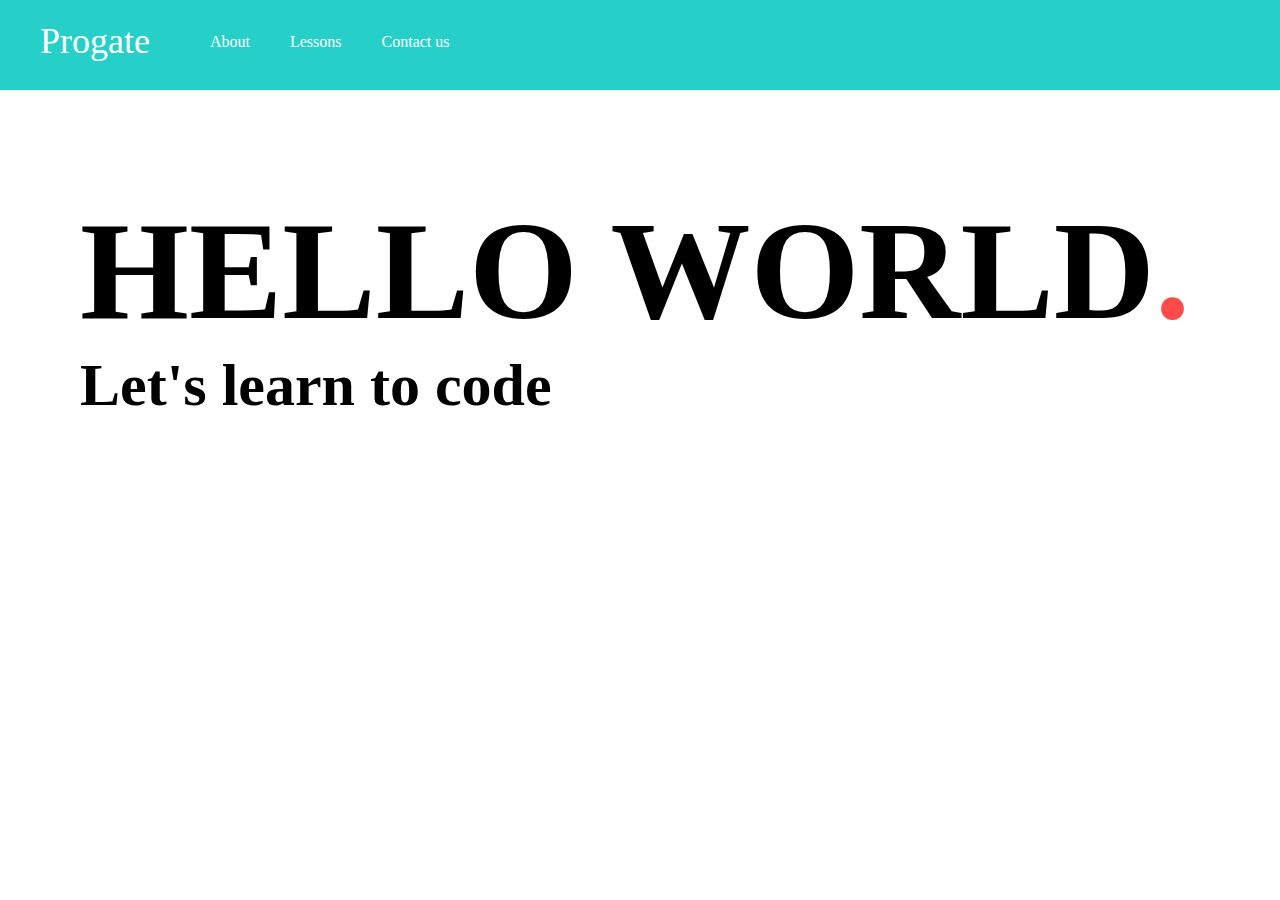
==== HTML & CSS Dojo I/index.html @ 381f9e98 "HTML & CSS Dojo I - The Top Section" ====
<!DOCTYPE html>
<html>
  <head>
    <meta charset="utf-8">
    <title>Progate</title>
    <link rel="stylesheet" href="stylesheet.css">
  </head>
  <body>
    <!-- Write your code below -->
    <div class="header">
      <div class="header-logo">Progate</div>
      <div class="header-list">
        <ul>
          <li>About</li>
          <li>Lessons</li>
          <li>Contact us</li>
        </ul>
      </div>
    </div>

    <div class="main">
      <div class="copy-container">
        <h1>HELLO WORLD<span>.</span></h1>
        <h2>Let's learn to code</h2>
      </div>
    </div>
  </body>
</html>
---- HTML & CSS Dojo I/stylesheet.css ----
/* Reset CSS (DO NOT DELETE) */
html,
body,
ul,
ol,
li,
h1,
h2,
h3,
h4,
h5,
h6,
p,
form,
input,
div {
  margin: 0;
  padding: 0;
}

body {
  font-family: "Avenir Next";
}

li {
  list-style: none;
}

/* Write your code below */
.header {
  background-color: #26d0c9;
  color: #fff;
  height: 90px;
}

.header-logo {
  float: left;
  font-size: 36px;
  padding: 20px 40px;
}

.header-list {
  float: left;
}

.header-list li {
  float: left;
  padding: 33px 20px;
}

.main {
  padding: 100px 80px;
}

.copy-container h1 {
  font-size: 140px;
}

.copy-container h2 {
  font-size: 60px;
}

.copy-container span {
  color: #ff4a4a;
}
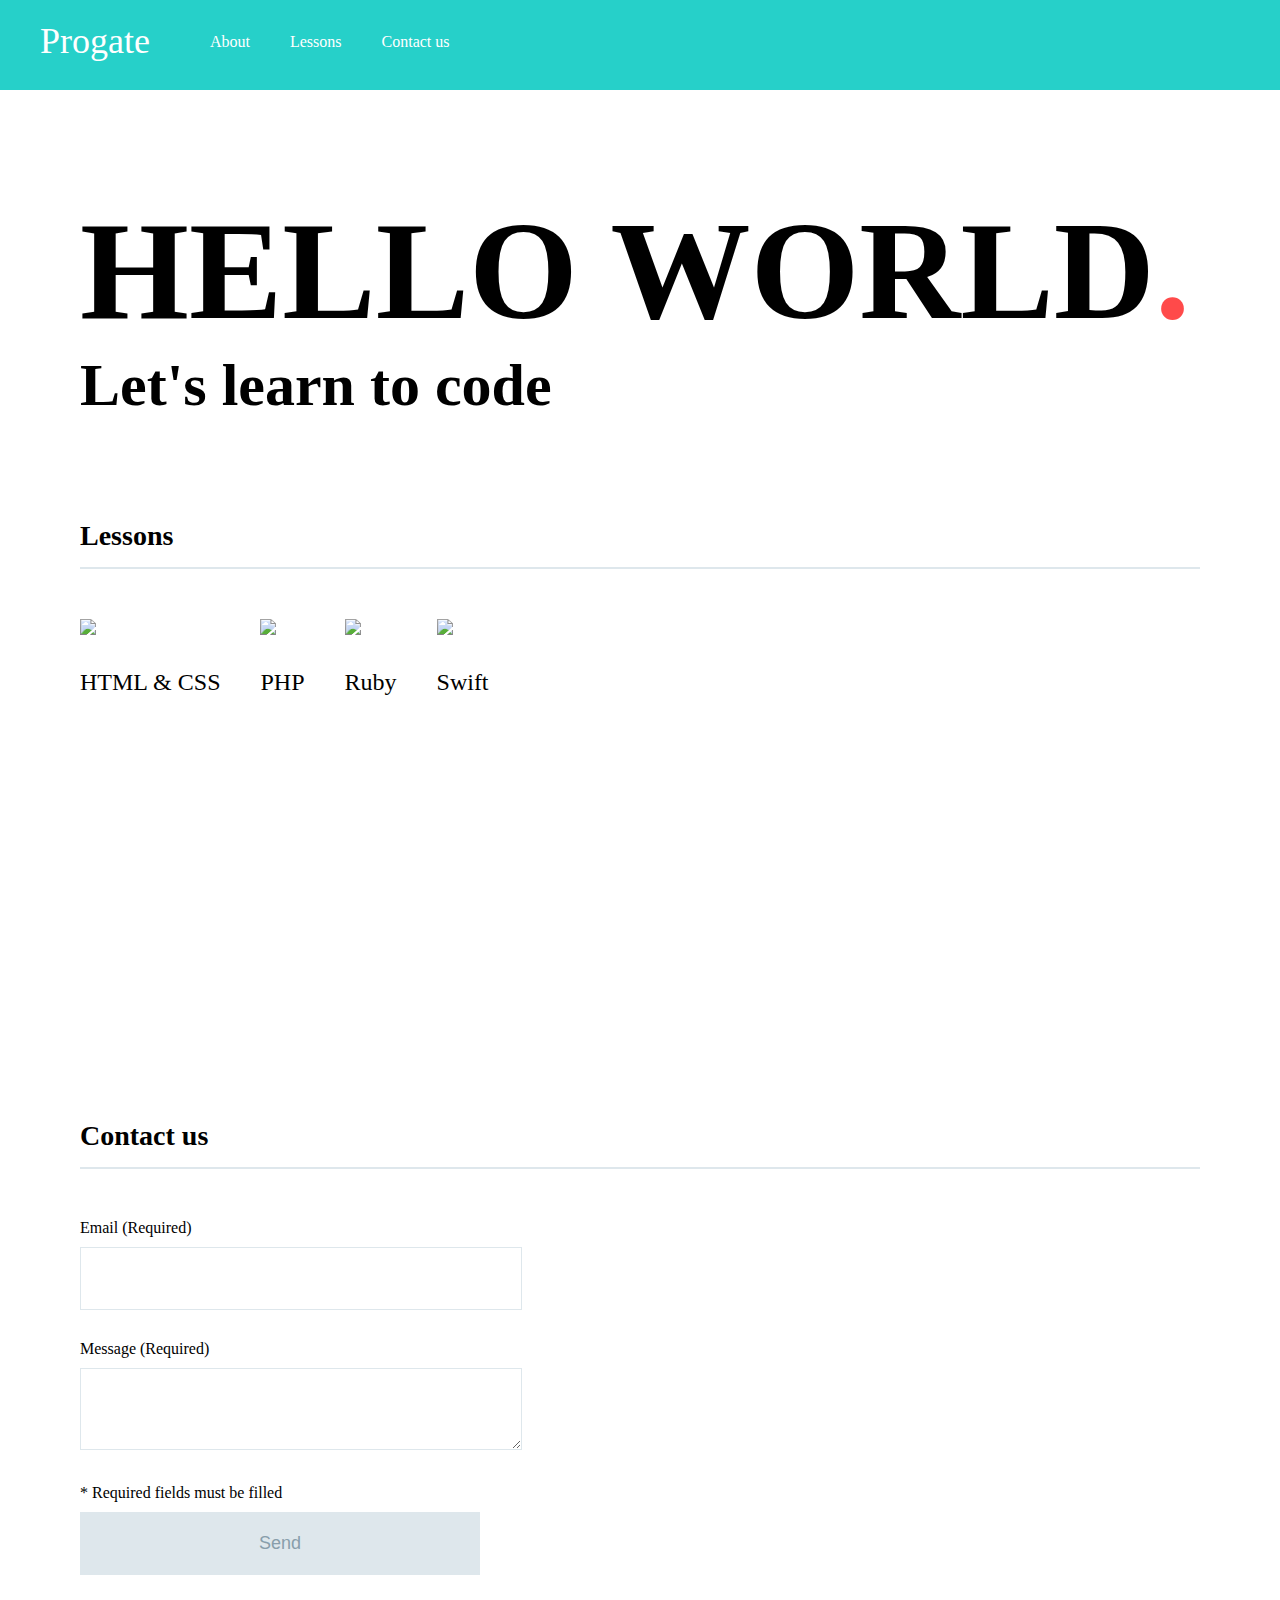
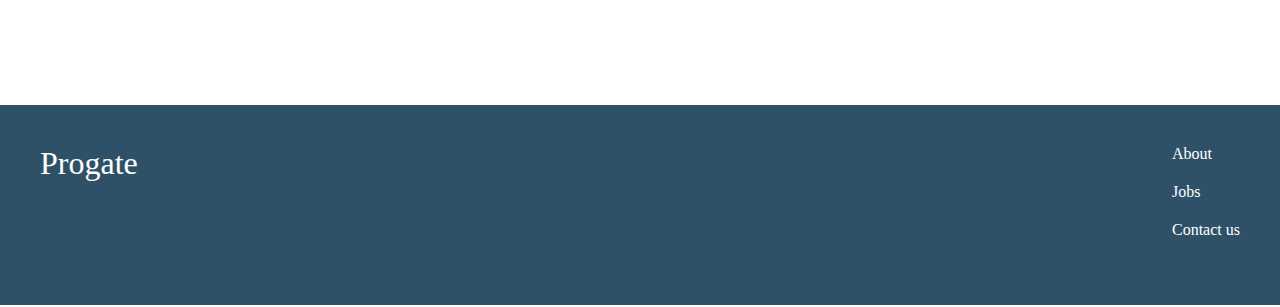
==== commit d9061769: "HTML & CSS Dojo I - The Footer" ====
--- a/HTML & CSS Dojo I/index.html
+++ b/HTML & CSS Dojo I/index.html
@@ -23,6 +23,47 @@
         <h1>HELLO WORLD<span>.</span></h1>
         <h2>Let's learn to code</h2>
       </div>
+      
+      <div class="contents">
+        <h3 class="section-title">Lessons</h3>
+        <div class="contents-item">
+          <img src="https://s3-ap-northeast-1.amazonaws.com/progate/shared/images/lesson/html/study/html.svg">
+          <p>HTML & CSS</p>
+        </div>
+        <div class="contents-item">
+          <img src="https://s3-ap-northeast-1.amazonaws.com/progate/shared/images/lesson/html/study/php.svg">
+          <p>PHP</p>
+        </div>
+        <div class="contents-item">
+          <img src="https://s3-ap-northeast-1.amazonaws.com/progate/shared/images/lesson/html/study/ruby.svg">
+          <p>Ruby</p>
+        </div>
+        <div class="contents-item">
+          <img src="https://s3-ap-northeast-1.amazonaws.com/progate/shared/images/lesson/html/study/swift.svg">
+          <p>Swift</p>
+        </div>
+      </div>
+      
+      <div class="contact-form">
+        <h3 class="section-title">Contact us</h3>
+        <p>Email (Required)</p>
+        <input>
+        <p>Message (Required)</p>
+        <textarea></textarea>
+        <p>* Required fields must be filled</p>
+        <input class="contact-submit" type="submit" value="Send">
+      </div>
+    </div>
+    
+    <div class="footer">
+      <div class="footer-logo">Progate</div>
+      <div class="footer-list">
+        <ul>
+          <li>About</li>
+          <li>Jobs</li>
+          <li>Contact us</li>
+        </ul>
+      </div>
     </div>
   </body>
 </html>--- a/HTML & CSS Dojo I/stylesheet.css
+++ b/HTML & CSS Dojo I/stylesheet.css
@@ -63,3 +63,64 @@
 .copy-container span {
   color: #ff4a4a;
 }
+
+.contents {
+  height: 500px;
+  margin-top: 100px;
+}
+
+.section-title {
+  border-bottom: 2px solid #dee7ec;
+  font-size: 28px;
+  padding-bottom: 15px;
+  margin-bottom: 50px;
+}
+
+.contents-item {
+  float: left;
+  margin-right: 40px;
+}
+
+.contents-item p {
+  font-size: 24px;
+  margin-top: 30px;
+}
+
+.contact-form {
+  padding-top: 100px;
+}
+
+input,
+textarea {
+  width: 400px;
+  margin-top: 10px;
+  margin-bottom: 30px;
+  padding: 20px;
+  font-size: 18px;
+  border: 1px solid #dee7ec;
+}
+
+.contact-submit {
+  background-color: #dee7ec;
+  color: #889eab;
+}
+
+.footer {
+  background-color: #2f5167;
+  color: #fff;
+  height: 120px;
+  padding: 40px;
+}
+
+.footer-logo {
+  float: left;
+  font-size: 32px;
+}
+
+.footer-list {
+  float: right;
+}
+
+.footer-list li {
+  padding-bottom: 20px;
+}
